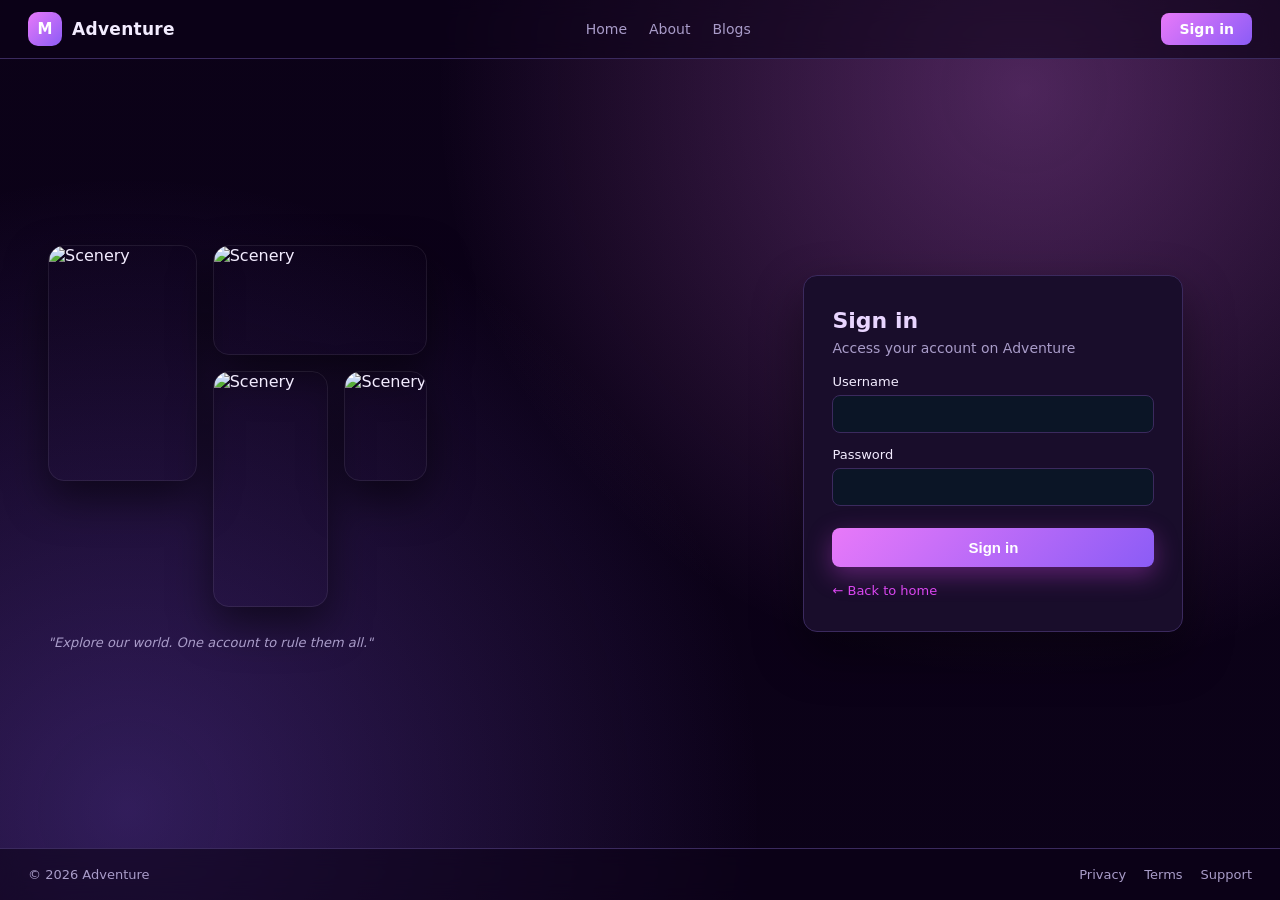
==== auth.html @ 1ac5b301 "first version of the site" ====
<!DOCTYPE html>
<html lang="en">
<head>
  <meta charset="UTF-8">
  <meta name="viewport" content="width=device-width, initial-scale=1.0">
  <title>Adventure - Admin console</title>
  <link rel="stylesheet" href="style.css">
  <style>
    .admin-main {
      flex: 1;
      display: flex;
      flex-direction: column;
      align-items: center;
      gap: 20px;
      padding: 40px 24px;
    }
    .panel {
      width: 100%;
      max-width: 1000px;
      padding: 26px 28px;
    }
    .panel-head {
      display: flex;
      align-items: center;
      justify-content: space-between;
      gap: 14px;
      margin-bottom: 18px;
    }
    .panel-head h2 { margin: 0; font-size: 20px; }
    .btn {
      display: inline-block;
      padding: 9px 18px;
      border: 0;
      border-radius: 8px;
      background: var(--grad);
      color: #fff;
      font-size: 14px;
      font-weight: 600;
      cursor: pointer;
    }
    .btn:hover { background: linear-gradient(135deg, #f472b6, #a78bfa); }
    .btn.danger {
      background: transparent;
      border: 1px solid rgba(251, 113, 133, 0.5);
      color: var(--danger);
    }
    .btn.danger:hover { background: rgba(251, 113, 133, 0.12); }
    .btn.ghost {
      background: transparent;
      border: 1px solid var(--border);
      color: var(--muted);
    }
    .btn.ghost:hover { background: var(--border); color: var(--text); }
    table {
      width: 100%;
      border-collapse: collapse;
      font-size: 14px;
    }
    th, td {
      padding: 10px 12px;
      text-align: left;
      border-bottom: 1px solid var(--border);
      vertical-align: top;
    }
    th {
      color: var(--muted);
      font-size: 12px;
      text-transform: uppercase;
      letter-spacing: 0.4px;
    }
    td.actions, th.actions { text-align: right; white-space: nowrap; }
    td .role-tag {
      display: inline-block;
      margin: 0 4px 4px 0;
      padding: 2px 8px;
      border-radius: 999px;
      background: var(--grad);
      color: #fff;
      font-size: 11px;
      font-weight: 700;
    }
    .empty { color: var(--muted); text-align: center; padding: 24px 0; }
    /* modal */
    .overlay {
      position: fixed;
      inset: 0;
      z-index: 30;
      display: none;
      align-items: center;
      justify-content: center;
      background: rgba(8, 2, 18, 0.7);
      backdrop-filter: blur(3px);
    }
    .overlay.show { display: flex; }
    .modal {
      width: 100%;
      max-width: 460px;
      max-height: 90vh;
      overflow: auto;
      padding: 28px;
      background: var(--card);
      border: 1px solid var(--border);
      border-radius: 14px;
      box-shadow: 0 24px 60px rgba(0, 0, 0, 0.6);
    }
    .modal h3 { margin: 0 0 16px; font-size: 18px; }
    .modal label {
      display: block;
      margin: 10px 0 5px;
      font-size: 13px;
      color: var(--text);
    }
    .modal input, .modal select {
      width: 100%;
      padding: 9px 11px;
      border-radius: 8px;
      border: 1px solid var(--border);
      background: #0b1526;
      color: var(--text);
      font-size: 14px;
      outline: none;
    }
    .modal input:focus, .modal select:focus { border-color: var(--accent); }
    .check-row {
      display: flex;
      align-items: center;
      gap: 8px;
      margin: 6px 0;
      font-size: 14px;
    }
    .check-row input {
      width: auto;
    }
    .modal-actions {
      display: flex;
      justify-content: flex-end;
      gap: 10px;
      margin-top: 20px;
    }
    .denied {
      max-width: 480px;
      text-align: center;
      padding: 40px 34px;
    }
    .denied h2 { margin: 0 0 8px; font-size: 22px; }
    .denied p { margin: 0 0 20px; color: var(--muted); line-height: 1.6; }
    .err-line {
      margin-top: 12px;
      color: var(--danger);
      font-size: 13px;
    }
    .spinner { color: var(--muted); text-align: center; padding: 40px 0; }
    @media (max-width: 800px) {
      .admin-main { padding: 24px 12px; }
      .panel { padding: 18px 14px; overflow-x: auto; }
      table { font-size: 13px; }
      th, td { padding: 8px; }
    }
  </style>
</head>
<body>
  <img id="bgImage" alt="">
  <div id="bgOverlay"></div>
  <div class="page">
  <header class="topbar">
    <a class="brand" href="index.html">
      <div class="brand-mark">M</div>
      <h1>Adventure</h1>
    </a>
    <nav>
      <a href="index.html">Home</a>
      <a href="about.html">About</a>
      <a href="blogs.html">Blogs</a>
    </nav>
    <button class="hamburger" id="navToggle" type="button" aria-label="Menu" aria-expanded="false">
      <span></span><span></span><span></span>
    </button>
    <div class="user-menu">
      <a class="btn-sm" id="navSignIn" href="login.html">Sign in</a>
      <button class="user-btn" id="userMenuBtn" type="button" style="display:none">
        <img id="navAvatar" alt="Avatar">
        <span id="navUsername"></span>
        <span class="caret">&#9662;</span>
      </button>
      <div class="dropdown" id="userDropdown" style="display:none">
        <a href="#" id="ddProfile">Account</a>
        <a href="#" id="ddSignOut">Sign out</a>
      </div>
    </div>
  </header>
  <div class="mobile-nav" id="mobileNav">
    <a href="index.html">Home</a>
    <a href="about.html">About</a>
    <a href="blogs.html">Blogs</a>
  </div>

  <main class="admin-main">
    <div id="deniedView" class="card denied" style="display:none">
      <h2>Access denied</h2>
      <p>You need the <strong>admin</strong> role to manage users and roles.</p>
      <a class="btn" href="index.html">Back to home</a>
    </div>

    <div id="loadingView" class="spinner">Loading admin console...</div>

    <section id="manageView" class="card panel" style="display:none">
      <div class="panel-head">
        <h2>Users</h2>
        <button class="btn" id="newUserBtn" type="button">New user</button>
      </div>
      <div id="usersWrap"></div>
    </section>

    <section id="rolesView" class="card panel" style="display:none">
      <div class="panel-head">
        <h2>Roles</h2>
        <button class="btn" id="newRoleBtn" type="button">New role</button>
      </div>
      <div id="rolesWrap"></div>
    </section>
  </main>

  <div class="overlay" id="overlay">
    <div class="modal">
      <h3 id="modalTitle"></h3>
      <form id="modalForm" novalidate>
        <div id="modalFields"></div>
        <div id="modalError" class="err-line"></div>
        <div class="modal-actions">
          <button id="modalCancel" class="btn ghost" type="button">Cancel</button>
          <button id="modalSave" class="btn" type="submit">Save</button>
        </div>
      </form>
    </div>
  </div>

  <footer class="footer">
    <span>&copy; 2026 Adventure</span>
    <nav>
      <a href="privacy.html">Privacy</a>
      <a href="terms.html">Terms</a>
      <a href="support.html">Support</a>
    </nav>
  </footer>
  </div>

  <script src="app.js"></script>
  <script>
    (function () {
      let roles = [];
      let users = [];

      const $ = (id) => document.getElementById(id);
      const esc = (s) => String(s ?? '').replace(/[&<>"']/g, (c) => ({ '&': '&amp;', '<': '&lt;', '>': '&gt;', '"': '&quot;', "'": '&#39;' }[c]));

      function isAdmin(user) { return Adventure.isAdmin(user); }

      function roleTags(names) {
        return (names || []).map((n) => '<span class="role-tag">' + esc(n) + '</span>').join('');
      }

      function renderUsers() {
        const wrap = $('usersWrap');
        if (!users.length) { wrap.innerHTML = '<div class="empty">No users yet.</div>'; return; }
        wrap.innerHTML =
          '<table><thead><tr>' +
          '<th>User</th><th>Email</th><th>Status</th><th>Roles</th><th class="actions">Actions</th>' +
          '</tr></thead><tbody>' +
          users.map((u) => '<tr>' +
            '<td><strong>' + esc(u.display_name || u.username) + '</strong><br><span style="color:var(--muted)">@' + esc(u.username) + '</span></td>' +
            '<td>' + esc(u.email || '-') + '</td>' +
            '<td>' + esc(u.status || 'active') + '</td>' +
            '<td>' + roleTags(u.roles) + '</td>' +
            '<td class="actions">' +
              '<button class="btn ghost" data-act="editUser" data-id="' + esc(u.id) + '">Edit</button> ' +
              '<button class="btn danger" data-act="delUser" data-id="' + esc(u.id) + '">Delete</button>' +
            '</td></tr>').join('') +
          '</tbody></table>';
      }

      function renderRoles() {
        const wrap = $('rolesWrap');
        if (!roles.length) { wrap.innerHTML = '<div class="empty">No roles yet.</div>'; return; }
        wrap.innerHTML =
          '<table><thead><tr>' +
          '<th>Name</th><th>Description</th><th class="actions">Actions</th>' +
          '</tr></thead><tbody>' +
          roles.map((r) => '<tr>' +
            '<td><strong>' + esc(r.name) + '</strong></td>' +
            '<td>' + esc(r.description || '-') + '</td>' +
            '<td class="actions">' +
              '<button class="btn ghost" data-act="editRole" data-id="' + esc(r.id) + '">Edit</button> ' +
              '<button class="btn danger" data-act="delRole" data-id="' + esc(r.id) + '">Delete</button>' +
            '</td></tr>').join('') +
          '</tbody></table>';
      }

      function showModal(title, html) {
        $('modalTitle').textContent = title;
        $('modalFields').innerHTML = html;
        $('modalError').textContent = '';
        $('overlay').classList.add('show');
      }

      function hideModal() {
        $('overlay').classList.remove('show');
      }

      function setModalError(msg) {
        $('modalError').textContent = msg || '';
        const btn = $('modalSave');
        btn.disabled = false;
        btn.textContent = 'Save';
      }

      function field(name, label, value, type, extra) {
        const v = esc(value ?? '');
        if (type === 'select') {
          return '<label for="f_' + name + '">' + label + '</label>' +
            '<select id="f_' + name + '" name="' + name + '">' + (extra || '') + '</select>';
        }
        return '<label for="f_' + name + '">' + label + '</label>' +
          '<input id="f_' + name + '" name="' + name + '" type="' + (type || 'text') + '" value="' + v + '" autocomplete="off">';
      }

      function roleCheckboxes(selected) {
        const sel = selected || [];
        return roles.map((r) =>
          '<label class="check-row"><input type="checkbox" name="roles" value="' + esc(r.name) + '"' +
          (sel.includes(r.name) ? ' checked' : '') + '> ' + esc(r.name) + '</label>'
        ).join('') || '<div class="empty">No roles defined</div>';
      }

      function statusOptions(current) {
        return ['active', 'inactive', 'suspended'].map((s) =>
          '<option value="' + s + '"' + (s === (current || 'active') ? ' selected' : '') + '>' + s + '</option>'
        ).join('');
      }

      function openUserModal(user) {
        const isEdit = !!user;
        const pwField = isEdit
          ? field('password', 'Reset password (leave blank to keep)', '', 'password')
          : field('password', 'Password (min 8 chars)', '', 'password');
        const html =
          (isEdit ? '<input type="hidden" id="f_id" value="' + esc(user.id) + '">' : '') +
          field('username', 'Username', isEdit ? user.username : '', 'text') +
          field('displayName', 'Display name', isEdit ? user.display_name : '', 'text') +
          field('email', 'Email', isEdit ? user.email : '', 'email') +
          '<label for="f_status">Status</label><select id="f_status" name="status">' + statusOptions(isEdit ? user.status : 'active') + '</select>' +
          pwField +
          '<label>Roles</label>' + roleCheckboxes(isEdit ? user.roles : []);
        showModal(isEdit ? 'Edit user' : 'Create user', html);
        $('modalForm').dataset.mode = isEdit ? 'edit' : 'create';
        $('modalForm').dataset.id = isEdit ? user.id : '';
        if (!isEdit) $('f_username').focus();
      }

      function openRoleModal(role) {
        const isEdit = !!role;
        const html =
          (isEdit ? '<input type="hidden" id="f_id" value="' + esc(role.id) + '">' : '') +
          field('name', 'Name', isEdit ? role.name : '', 'text') +
          field('description', 'Description', isEdit ? role.description : '', 'text');
        showModal(isEdit ? 'Edit role' : 'Create role', html);
        $('modalForm').dataset.mode = isEdit ? 'edit' : 'create';
        $('modalForm').dataset.id = isEdit ? role.id : '';
        if (!isEdit) $('f_name').focus();
      }

      async function submitModal() {
        const btn = $('modalSave');
        btn.disabled = true;
        btn.textContent = 'Saving...';
        const mode = $('modalForm').dataset.mode;
        const id = $('modalForm').dataset.id;
        const isRole = $('modalTitle').textContent.includes('role');
        try {
          if (isRole) {
            const payload = { name: $('f_name').value.trim(), description: $('f_description').value };
            if (mode === 'edit') await Adventure.updateRole(id, payload);
            else await Adventure.createRole(payload);
          } else {
            const payload = {
              displayName: $('f_displayName').value.trim(),
              email: $('f_email').value,
              status: $('f_status').value,
              roles: Array.from(document.querySelectorAll('input[name="roles"]:checked')).map((c) => c.value),
            };
            const password = $('f_password').value;
            if (password) payload.password = password;
            if (mode === 'edit') {
              await Adventure.updateUser(id, payload);
            } else {
              payload.username = $('f_username').value.trim();
              await Adventure.createUser(payload);
            }
          }
          hideModal();
          await load();
        } catch (err) {
          setModalError(err.message);
        }
      }

      async function load() {
        roles = await Adventure.listRoles();
        users = await Adventure.listUsers();
        $('loadingView').style.display = 'none';
        $('manageView').style.display = '';
        $('rolesView').style.display = '';
        renderUsers();
        renderRoles();
      }

      document.addEventListener('DOMContentLoaded', async () => {
        let user = await Adventure.fetchMe();
        if (!user) { location.replace('login.html'); return; }
        Adventure.setUser(user);
        if (!isAdmin(user)) {
          $('loadingView').style.display = 'none';
          $('deniedView').style.display = '';
          return;
        }
        try {
          await load();
        } catch (err) {
          $('loadingView').textContent = err.message;
        }
      });

      document.addEventListener('click', async (e) => {
        const btn = e.target.closest('[data-act]');
        if (!btn) return;
        const act = btn.dataset.act;
        const id = btn.dataset.id;
        if (act === 'editUser') {
          openUserModal(users.find((u) => u.id === id));
        } else if (act === 'delUser') {
          const u = users.find((x) => x.id === id);
          if (!confirm('Delete user @' + (u ? u.username : '') + '?')) return;
          try { await Adventure.deleteUser(id); await load(); }
          catch (err) { alert(err.message); }
        } else if (act === 'editRole') {
          const r = roles.find((x) => x.id === id);
          if (!r) return;
          openRoleModal(r);
        } else if (act === 'delRole') {
          const r = roles.find((x) => x.id === id);
          if (r && !confirm('Delete role "' + r.name + '"?')) return;
          try { await Adventure.deleteRole(id); await load(); }
          catch (err) { alert(err.message); }
        }
      });

      $('newUserBtn').addEventListener('click', () => openUserModal(null));
      $('newRoleBtn').addEventListener('click', () => openRoleModal(null));
      $('modalCancel').addEventListener('click', hideModal);
      $('modalForm').addEventListener('submit', (e) => { e.preventDefault(); submitModal(); });
      $('overlay').addEventListener('click', (e) => { if (e.target === $('overlay')) hideModal(); });

      window.Adventure = window.Adventure || {};
    })();
  </script>
</body>
</html>
---- style.css ----
:root {
  --bg: #0c0218;
  --card: #190d2b;
  --border: #3b2a5e;
  --text: #f3ecff;
  --muted: #a99cc9;
  --accent: #d946ef;
  --accent-hover: #c026d3;
  --grad: linear-gradient(135deg, #e879f9, #8b5cf6);
  --danger: #fb7185;
}

* { box-sizing: border-box; }

body {
  margin: 0;
  min-height: 100vh;
  font-family: system-ui, -apple-system, "Segoe UI", sans-serif;
  background: var(--bg);
  color: var(--text);
}

/* ---------- background ---------- */
#bgImage {
  position: fixed;
  inset: 0;
  width: 100%;
  height: 100%;
  object-fit: cover;
  z-index: -2;
}

#bgOverlay {
  position: fixed;
  inset: 0;
  z-index: -1;
  background:
    radial-gradient(circle at 80% 10%, rgba(232, 121, 249, 0.3), transparent 45%),
    radial-gradient(circle at 10% 90%, rgba(139, 92, 246, 0.3), transparent 45%),
    linear-gradient(rgba(12, 2, 24, 0.78), rgba(12, 2, 24, 0.78));
}

.page {
  display: flex;
  flex-direction: column;
  min-height: 100vh;
}

/* ---------- top bar ---------- */
.topbar {
  position: sticky;
  top: 0;
  z-index: 5;
  display: flex;
  align-items: center;
  justify-content: space-between;
  gap: 16px;
  padding: 12px 28px;
  background: rgba(12, 2, 24, 0.6);
  backdrop-filter: blur(10px);
  -webkit-backdrop-filter: blur(10px);
  border-bottom: 1px solid var(--border);
}

.brand {
  display: flex;
  align-items: center;
  gap: 12px;
  margin-bottom: 36px;
  text-decoration: none;
  color: inherit;
}

.brand-mark {
  width: 42px;
  height: 42px;
  border-radius: 12px;
  background: var(--grad);
  display: grid;
  place-items: center;
  font-weight: 800;
  color: #fff;
}

.brand h1 {
  margin: 0;
  font-size: 20px;
  letter-spacing: 0.3px;
}

.topbar .brand {
  margin: 0;
  gap: 10px;
}

.topbar .brand-mark {
  width: 34px;
  height: 34px;
  border-radius: 10px;
  font-size: 15px;
}

.topbar .brand h1 {
  font-size: 17px;
}

.topbar nav {
  display: flex;
  gap: 22px;
}

.topbar nav a {
  color: var(--muted);
  text-decoration: none;
  font-size: 14px;
  transition: color 0.2s;
}

.topbar nav a:hover,
.topbar nav a.active { color: var(--text); }

/* ---------- hamburger + mobile nav ---------- */
.hamburger {
  display: none;
  flex-direction: column;
  justify-content: center;
  gap: 5px;
  width: auto;
  margin: 0;
  padding: 9px 10px;
  background: transparent;
  border: 1px solid var(--border);
  border-radius: 8px;
  cursor: pointer;
}

.hamburger span {
  display: block;
  width: 18px;
  height: 2px;
  background: var(--text);
  border-radius: 2px;
  transition: transform 0.2s ease, opacity 0.2s ease;
}

.hamburger.open span:nth-child(1) { transform: translateY(7px) rotate(45deg); }
.hamburger.open span:nth-child(2) { opacity: 0; }
.hamburger.open span:nth-child(3) { transform: translateY(-7px) rotate(-45deg); }

.mobile-nav {
  display: none;
  flex-direction: column;
  gap: 4px;
  padding: 10px 16px 16px;
  background: rgba(12, 2, 24, 0.97);
  border-bottom: 1px solid var(--border);
  backdrop-filter: blur(10px);
  -webkit-backdrop-filter: blur(10px);
}

.mobile-nav a {
  display: block;
  padding: 12px 14px;
  border-radius: 8px;
  color: var(--text);
  text-decoration: none;
  font-size: 15px;
}

.mobile-nav a:hover,
.mobile-nav a.active { background: rgba(217, 70, 239, 0.15); }

.mobile-nav.open { display: flex; }

/* ---------- buttons ---------- */
.btn-sm {
  width: auto;
  margin: 0;
  padding: 8px 18px;
  font-size: 14px;
  border-radius: 8px;
  border: 0;
  background: var(--grad);
  color: #fff;
  font-weight: 600;
  cursor: pointer;
  text-decoration: none;
  display: inline-block;
  box-shadow: none;
}

.btn-sm:hover { background: linear-gradient(135deg, #f472b6, #a78bfa); }

/* ---------- user menu ---------- */
.user-menu {
  position: relative;
}

.user-btn {
  display: flex;
  align-items: center;
  gap: 8px;
  padding: 5px 12px 5px 5px;
  border: 1px solid var(--border);
  border-radius: 999px;
  background: transparent;
  color: var(--text);
  width: auto;
  margin: 0;
  font-size: 14px;
  font-weight: 600;
  cursor: pointer;
}

.user-btn:hover { border-color: var(--accent); }

.user-btn img {
  width: 30px;
  height: 30px;
  border-radius: 50%;
  border: 1px solid var(--accent);
}

.caret {
  font-size: 10px;
  color: var(--muted);
}

.dropdown {
  position: absolute;
  right: 0;
  top: calc(100% + 8px);
  min-width: 160px;
  background: var(--card);
  border: 1px solid var(--border);
  border-radius: 10px;
  padding: 6px;
  box-shadow: 0 16px 40px rgba(0, 0, 0, 0.5);
  z-index: 10;
}

.dropdown a {
  display: block;
  padding: 9px 12px;
  border-radius: 6px;
  color: var(--text);
  text-decoration: none;
  font-size: 14px;
}

.dropdown a:hover { background: rgba(217, 70, 239, 0.15); }

/* ---------- footer ---------- */
.footer {
  padding: 18px 28px;
  display: flex;
  align-items: center;
  justify-content: space-between;
  gap: 16px;
  border-top: 1px solid var(--border);
  background: rgba(12, 2, 24, 0.6);
  backdrop-filter: blur(10px);
  -webkit-backdrop-filter: blur(10px);
  color: var(--muted);
  font-size: 13px;
}

.footer nav {
  display: flex;
  gap: 18px;
}

.footer nav a {
  color: var(--muted);
  text-decoration: none;
  font-size: 13px;
}

.footer nav a:hover,
.footer nav a.active { color: var(--text); }

/* ---------- shared card surface ---------- */
.card {
  background: var(--card);
  border: 1px solid var(--border);
  border-radius: 14px;
  box-shadow: 0 20px 50px rgba(0, 0, 0, 0.45);
}

/* ---------- docs content (Privacy / Terms / Support) ---------- */
.content {
  flex: 1;
  display: flex;
  justify-content: center;
  padding: 48px 28px;
}

.content .card {
  width: 100%;
  max-width: 760px;
  padding: 40px 44px;
}

.card h1 {
  margin: 0 0 8px;
  font-size: 26px;
}

.card .updated {
  margin: 0 0 24px;
  color: var(--muted);
  font-size: 13px;
}

.card .lead {
  margin: 0 0 24px;
  color: var(--muted);
  font-size: 14px;
  line-height: 1.6;
}

.card h2 {
  margin: 24px 0 8px;
  font-size: 17px;
  color: #e9d5ff;
}

.card p {
  margin: 0 0 14px;
  color: var(--muted);
  font-size: 14px;
  line-height: 1.7;
}

.card ul {
  margin: 0 0 14px;
  padding-left: 18px;
  color: var(--muted);
  font-size: 14px;
  line-height: 1.8;
}

.card a {
  color: var(--accent);
  text-decoration: none;
}

.card a:hover { color: var(--accent-hover); }

.contact {
  margin-top: 24px;
  padding: 16px 18px;
  border: 1px solid var(--border);
  border-radius: 10px;
}

/* ---------- toast ---------- */
.toast {
  position: fixed;
  bottom: 24px;
  left: 50%;
  transform: translateX(-50%);
  max-width: min(420px, calc(100vw - 32px));
  padding: 12px 18px;
  background: var(--card);
  border: 1px solid var(--border);
  border-radius: 10px;
  box-shadow: 0 16px 40px rgba(0, 0, 0, 0.5);
  color: var(--text);
  font-size: 14px;
  text-align: center;
  opacity: 0;
  visibility: hidden;
  transition: opacity 0.25s ease, visibility 0.25s ease;
  z-index: 20;
}

.toast.show {
  opacity: 1;
  visibility: visible;
}

/* ---------- responsive ---------- */
@media (max-width: 920px) {
  .topbar { padding: 12px 16px; }
  .topbar nav { display: none; }
  .hamburger { display: flex; }
  .footer { flex-direction: column; gap: 8px; }
  .content { padding: 24px 16px; }
  .content .card { padding: 28px 22px; }
}
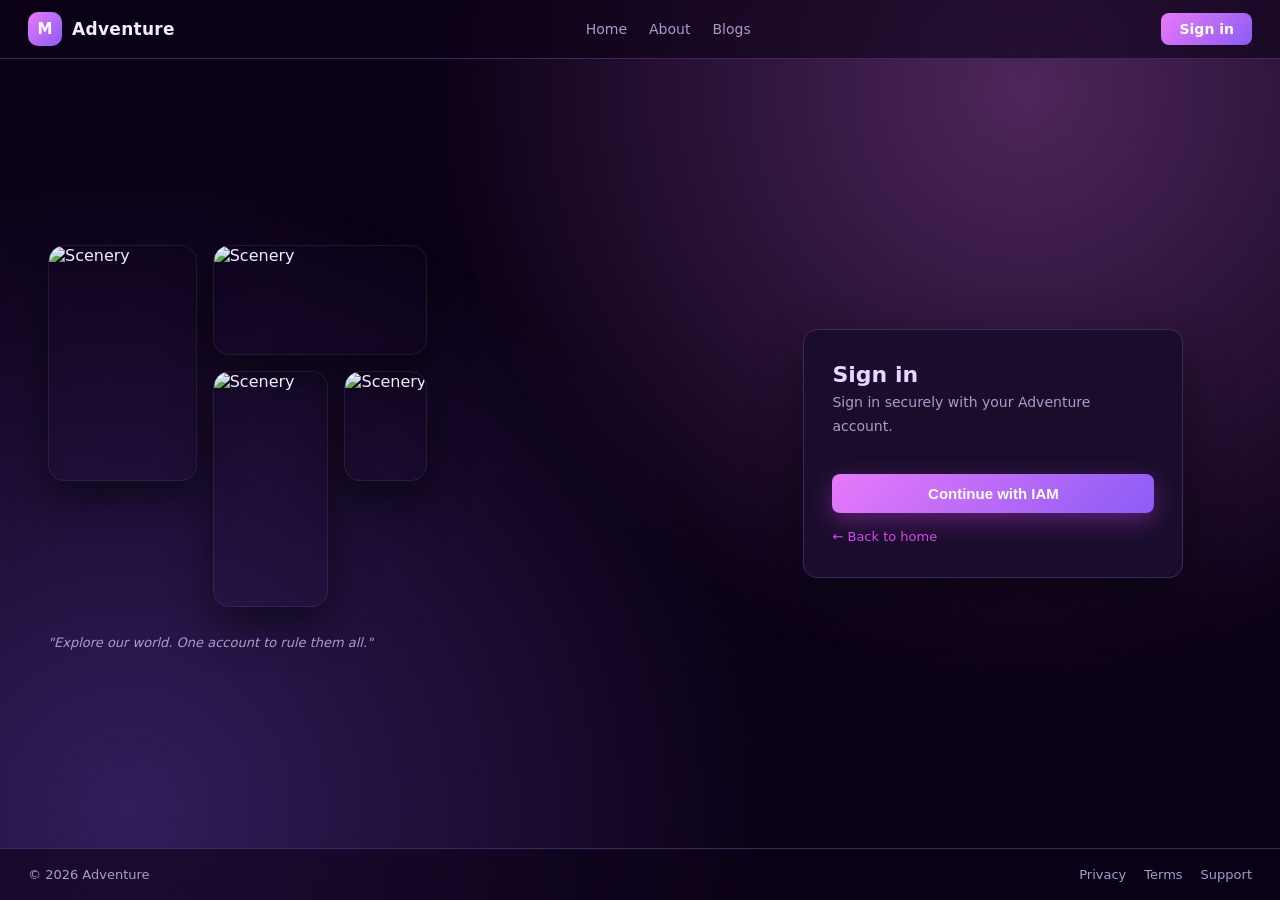
==== commit 693dfcf9: "save local changes" ====
--- a/auth.html
+++ b/auth.html
@@ -349,7 +349,7 @@
           field('email', 'Email', isEdit ? user.email : '', 'email') +
           '<label for="f_status">Status</label><select id="f_status" name="status">' + statusOptions(isEdit ? user.status : 'active') + '</select>' +
           pwField +
-          '<label>Roles</label>' + roleCheckboxes(isEdit ? user.roles : []);
+          '<label>Roles</label>' + roleCheckboxes(isEdit ? user.roles : (roles.some((r) => r.name === 'member') ? ['member'] : []));
         showModal(isEdit ? 'Edit user' : 'Create user', html);
         $('modalForm').dataset.mode = isEdit ? 'edit' : 'create';
         $('modalForm').dataset.id = isEdit ? user.id : '';
@@ -463,4 +463,4 @@
     })();
   </script>
 </body>
-</html>+</html>
